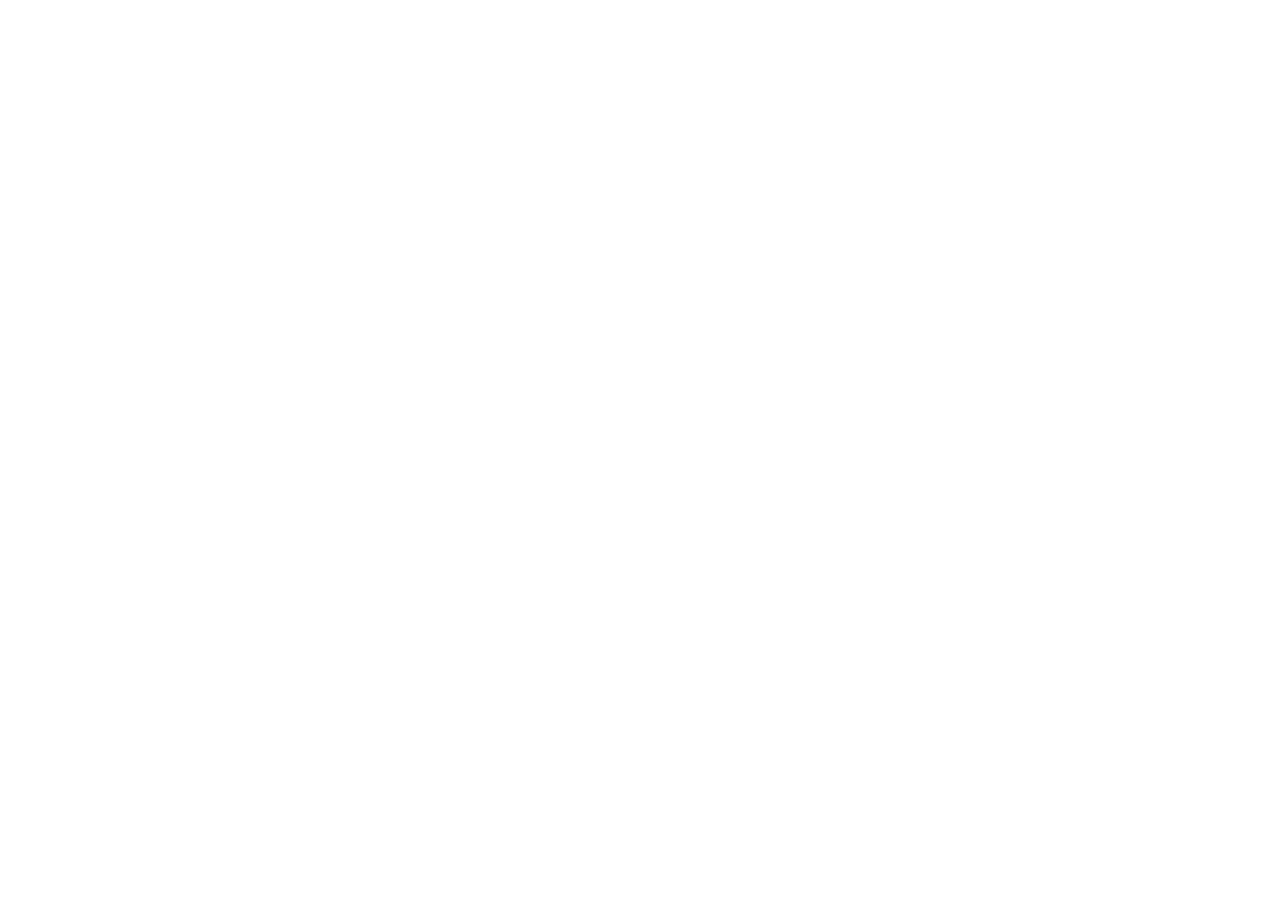
==== LitoralClean/pages/orcamento.html @ 9376c670 "add" ====
<!DOCTYPE html>
<html lang="pt-bt">
<head>
    <meta charset="UTF-8">
    <meta http-equiv="X-UA-Compatible" content="IE=edge">
    <meta name="viewport" content="width=device-width, initial-scale=1.0">
    <title>Orçamento</title>
</head>
<body>
    
</body>
</html>
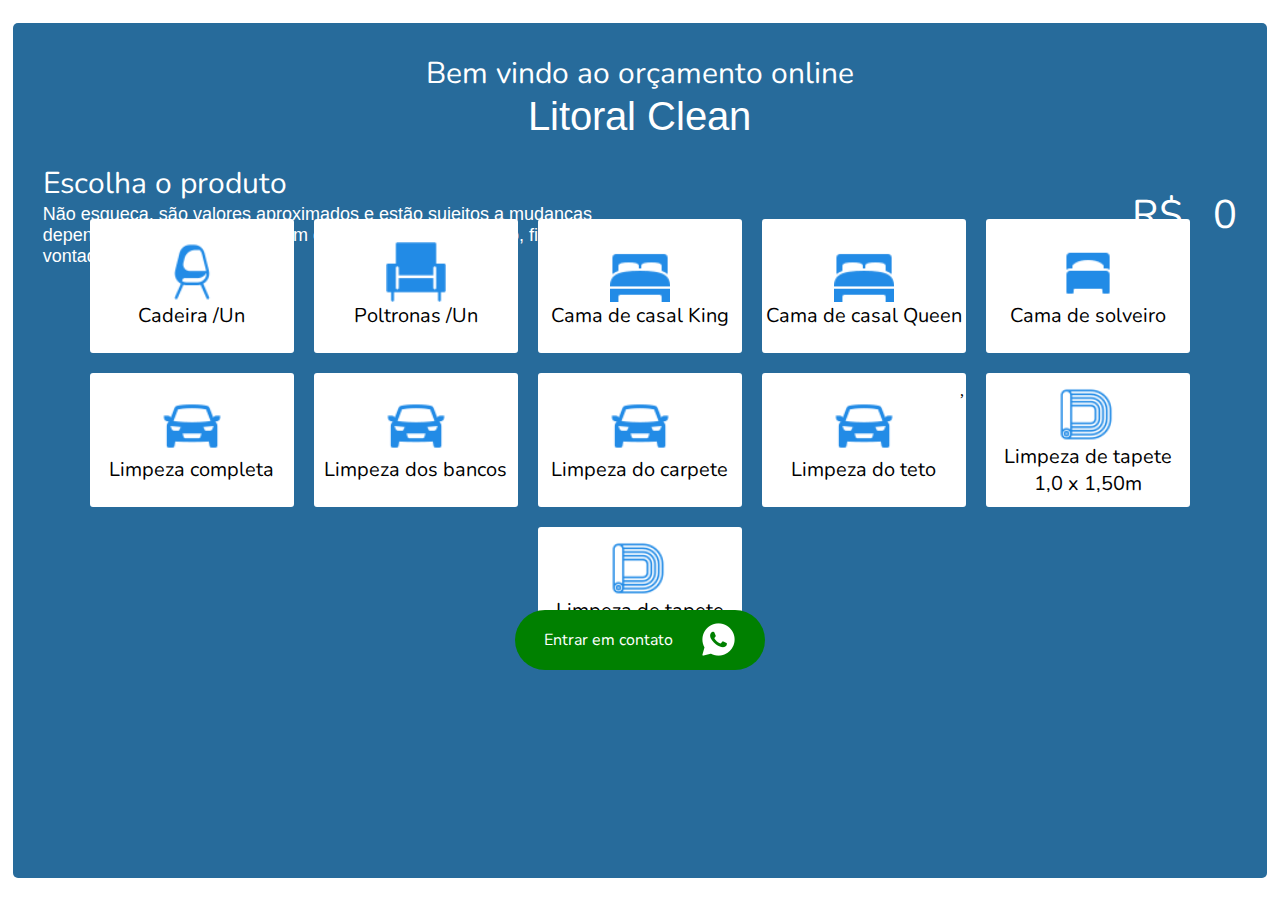
==== commit 73df286c: "add" ====
--- a/LitoralClean/pages/orcamento.html
+++ b/LitoralClean/pages/orcamento.html
@@ -4,9 +4,116 @@
     <meta charset="UTF-8">
     <meta http-equiv="X-UA-Compatible" content="IE=edge">
     <meta name="viewport" content="width=device-width, initial-scale=1.0">
+
+    <link rel="stylesheet" href="../style/orcamento.css">
+
     <title>Orçamento</title>
 </head>
 <body>
-    
+    <main class="mainOrcamento">
+        <div class="marginBorder">
+            <div class="containerHeaderTitleOrcamento">
+                <p>Bem vindo ao orçamento online </p>
+                <span>Litoral Clean</span>
+            </div>
+            <div class="containerSubOpcoes">
+                <div class="orcamentoDividido containerAlerta">
+                    <p>Escolha o produto</p>
+                    <p>Não esqueça, são valores aproximados e estão sujeitos a mudanças dependendo do cenario, para um orçamento mais completo, fique a vontade para nos chamar.</p>
+                </div>
+                <div class="orcamentoDividido containerTotal">
+                    <p>R$</p>
+                    <p id="total"> 0 </p>
+                </div>
+            </div>
+            <div class="containerCardServicos">
+                <div class="containerCard" data-value="70">
+                    <div class="containerIconCorrect">
+                        <img src="../icon/iconsServicos/correct.png" alt="" class="correct">
+                    </div>
+                    <img src="../icon/iconsServicos/cadeira.png" alt="">
+                    <p>Cadeira /Un</p>
+                </div>
+                <div class="containerCard" data-value="90">
+                    <div class="containerIconCorrect">
+                        <img src="../icon/iconsServicos/correct.png" alt="" class="correct">
+                    </div>
+                    <img src="../icon/iconsServicos/poltrona.png" alt="">
+                    <p>Poltronas /Un</p>
+                </div>
+                <div class="containerCard" data-value="350">
+                    <div class="containerIconCorrect">
+                        <img src="../icon/iconsServicos/correct.png" alt="" class="correct">
+                    </div>
+                    <img src="../icon/iconsServicos/camaCasal.png" alt="">
+                    <p>Cama de casal King</p>
+                </div>
+                <div class="containerCard" data-value="300">
+                    <div class="containerIconCorrect">
+                        <img src="../icon/iconsServicos/correct.png" alt="" class="correct">
+                    </div>
+                    <img src="../icon/iconsServicos/camaCasal.png" alt="">
+                    <p>Cama de casal Queen</p>
+                </div>
+                <div class="containerCard" data-value="200">
+                    <div class="containerIconCorrect">
+                        <img src="../icon/iconsServicos/correct.png" alt="" class="correct">
+                    </div>
+                    <img src="../icon/iconsServicos/camaSolteiro.png" alt="">
+                    <p>Cama de solveiro</p>
+                </div>
+                <div class="containerCard" data-value="300">
+                    <div class="containerIconCorrect">
+                        <img src="../icon/iconsServicos/correct.png" alt="" class="correct">
+                    </div>
+                    <img src="../icon/iconsServicos/carro.png" alt="">
+                    <p>Limpeza completa</p>
+                </div>
+                <div class="containerCard" data-value="200">
+                    <div class="containerIconCorrect">
+                        <img src="../icon/iconsServicos/correct.png" alt="" class="correct">
+                    </div>
+                    <img src="../icon/iconsServicos/carro.png" alt="">
+                    <p>Limpeza dos bancos</p>
+                </div>
+                <div class="containerCard" data-value="150">
+                    <div class="containerIconCorrect">
+                        <img src="../icon/iconsServicos/correct.png" alt="" class="correct">
+                    </div>
+                    <img src="../icon/iconsServicos/carro.png" alt="">
+                    <p>Limpeza do carpete</p>
+                </div>
+                <div class="containerCard" data-value="150">
+                    <div class="containerIconCorrect">
+                        <img src="../icon/iconsServicos/correct.png" alt="" class="correct">,
+                    </div>
+                    <img src="../icon/iconsServicos/carro.png" alt="">
+                    <p>Limpeza do teto</p>
+                </div>
+                <div class="containerCard" data-value="350">
+                    <div class="containerIconCorrect">
+                        <img src="../icon/iconsServicos/correct.png" alt="" class="correct">
+                    </div>
+                    <img src="../icon/iconsServicos/tapete.png" alt="">
+                    <p>Limpeza de tapete <br> 1,0 x 1,50m</p>
+                </div>
+                <div class="containerCard" data-value="250">
+                    <div class="containerIconCorrect">
+                        <img src="../icon/iconsServicos/correct.png" alt="" class="correct">
+                    </div>
+                    <img src="../icon/iconsServicos/tapete.png" alt="">
+                    <p>Limpeza de tapete <br> 2,0 x 2,50m +</p>
+                </div>
+            </div>
+            <div class="containerEnviarOrcamento">
+                <div class="containerWhats">
+                    <p>Entrar em contato</p>
+                    <img src="../icon/iconsServicos/whats.png" alt="">
+                </div>
+            </div>
+        </div>
+    </main>
+
+    <script src="../scripts/addBorderOrcamento.js"></script>
 </body>
 </html>--- a/LitoralClean/style/orcamento.css
+++ b/LitoralClean/style/orcamento.css
@@ -0,0 +1,264 @@
+@import url('https://fonts.googleapis.com/css2?family=Inter:wght@900&display=swap');
+@import url('https://fonts.googleapis.com/css2?family=Arimo:wght@500&display=swap');
+@import url('https://fonts.googleapis.com/css2?family=Nunito:ital,wght@1,200&display=swap');
+
+.containerOrcamento {
+    width: 100vw;
+    height: 300px;
+    display: flex;
+    justify-content: center;
+    align-items: center;
+    flex-direction: column;
+    background: #1189ce;
+    text-align: center;
+}
+
+.containerOrcamento a {
+    list-style: none;
+    text-decoration: none;
+}
+
+.containerOrcamento p:nth-child(1) {
+    font-size: 30px;
+    font-family: 'Arimo', sans-serif;
+}
+
+.containerOrcamento p {
+    font-family: 'Inter', sans-serif;
+    color: #fff;
+    font-size: 22px;
+}
+
+.containerButton {
+    width: 250px;
+    height: 60px;
+    background: rgb(22, 134, 28);
+    display: flex;
+    justify-content: center;
+    align-items: center;
+    border-radius: 10px;
+    margin-top: 30px;
+}
+
+body {
+    margin: 0;
+    padding: 0;
+}
+
+.mainOrcamento {
+    width: 100vw;
+    height: 100vh;
+    background: #fff;
+    display: flex;
+    justify-content: center;
+    align-items: center;
+}
+
+.marginBorder {
+    width: 98vw;
+    height: 95vh;
+    background: #276B9B;
+    border-radius: 5px;
+    display: flex;
+    justify-content: flex-start;
+    align-items: center;
+    flex-direction: column;
+}
+
+.containerHeaderTitleOrcamento {
+    width: 100%;
+    height: auto;
+    display: flex;
+    justify-content: center;
+    align-items: center;
+    flex-direction: column;
+}
+
+.containerHeaderTitleOrcamento p {
+    font-size: 30px;
+    font-family: 'Nunito', sans-serif;
+    color: #fff;
+}
+
+.containerHeaderTitleOrcamento span {
+    font-size: 40px;
+    font-family: 'Arimo', sans-serif;
+    color: #fff;
+    margin-top: -30px;
+}
+
+.containerSubOpcoes {
+    width: 100%;
+    height: 150px;
+    display: flex;
+}
+
+.orcamentoDividido {
+    width: 50%;
+    height: 150px;
+}
+
+.containerAlerta {
+    display: flex;
+    flex-direction: column;
+    justify-content: center;
+    align-items: flex-start;
+}
+
+.containerAlerta p:nth-child(1) {
+    font-size: 30px;
+    font-family: 'Nunito', sans-serif;
+}
+
+.containerAlerta p {
+    color: #Fff;
+    font-size: 18px;
+    font-family: 'Franklin Gothic Medium', 'Arial Narrow', Arial, sans-serif;
+    margin: 0 30px;
+}
+
+.containerTotal {
+    display: flex;
+    justify-content: flex-end;
+    align-items: center;
+}
+
+.containerTotal p {
+    font-size: 40px;
+    font-family: 'Nunito', sans-serif;
+    color: #fff;
+    margin-right: 30px;
+}
+
+.containerCardServicos {
+    width: 90%;
+    height: 300px;
+    display: flex;
+    justify-content: center;
+    align-content: center;
+    flex-wrap: wrap;
+}
+
+.containerCard {
+    width: 200px;
+    height: 130px;
+    background: #fff;
+    border: 2px solid rgb(255, 255, 255);
+    border-radius: 3px;
+    margin: 10px 10px;
+    display: flex;
+    justify-content: center;
+    align-items: center;
+    flex-direction: column;
+    text-align: center;
+}
+
+.containerCardClick {
+    width: 200px;
+    height: 130px;
+    background: #fff;
+    border: 2px solid green;
+    border-radius: 3px;
+    margin: 10px 10px;
+    display: flex;
+    justify-content: center;
+    align-items: center;
+    flex-direction: column;
+    text-align: center;
+    border-radius: 10px;
+}
+
+.containerCard img {
+    width: 60px;
+    height: 60px;
+}
+
+.containerCard p {
+    font-size: 20px;
+    font-family: 'Nunito', sans-serif;
+    margin: 0;
+}
+
+.containerIconCorrect {
+    width: 100%;
+    height: 10px;
+    display: flex;
+    justify-content: flex-end;
+    align-items: center;
+    margin-top: -10px;
+}
+
+.correct {
+    display: none;
+    width: 30px !important;
+    height: 30px !important;
+}
+
+.containerEnviarOrcamento {
+    width: 100%;
+    height: 100px;
+    display: flex;
+    justify-content: center;
+    align-items: center;
+}
+.containerWhats{
+    width: 250px;
+    height: 60px;
+    border-radius: 50px;
+    background: green;
+    font-family: 'Nunito', sans-serif;
+    color: #fff;
+    display: flex;
+    justify-content: space-evenly;
+    align-items: center;
+    cursor: pointer;
+    transition: 0.3s;
+}
+.containerWhats:hover{
+    background: rgb(26, 141, 26);
+    transition: 0.3s;
+}
+
+@media (max-width: 600px) {
+    .mainOrcamento {
+        width: 100vw;
+        height: auto;
+    }
+
+    .containerHeaderTitleOrcamento p {
+        text-align: center;
+    }
+
+    .marginBorder {
+        width: 100vw;
+        height: auto;
+    }
+
+    .containerSubOpcoes {
+        flex-direction: column;
+        width: 100%;
+        height: auto;
+        margin-top: 50px;
+    }
+
+    .orcamentoDividido {
+        width: 100%;
+        height: 150px;
+    }
+
+    .containerCardServicos {
+        height: auto;
+    }
+
+    .containerCard {
+        width: 100%;
+    }
+
+    .containerAlerta {
+        width: 100%;
+    }
+
+    .containerTotal p {
+        font-size: 20px;
+    }
+}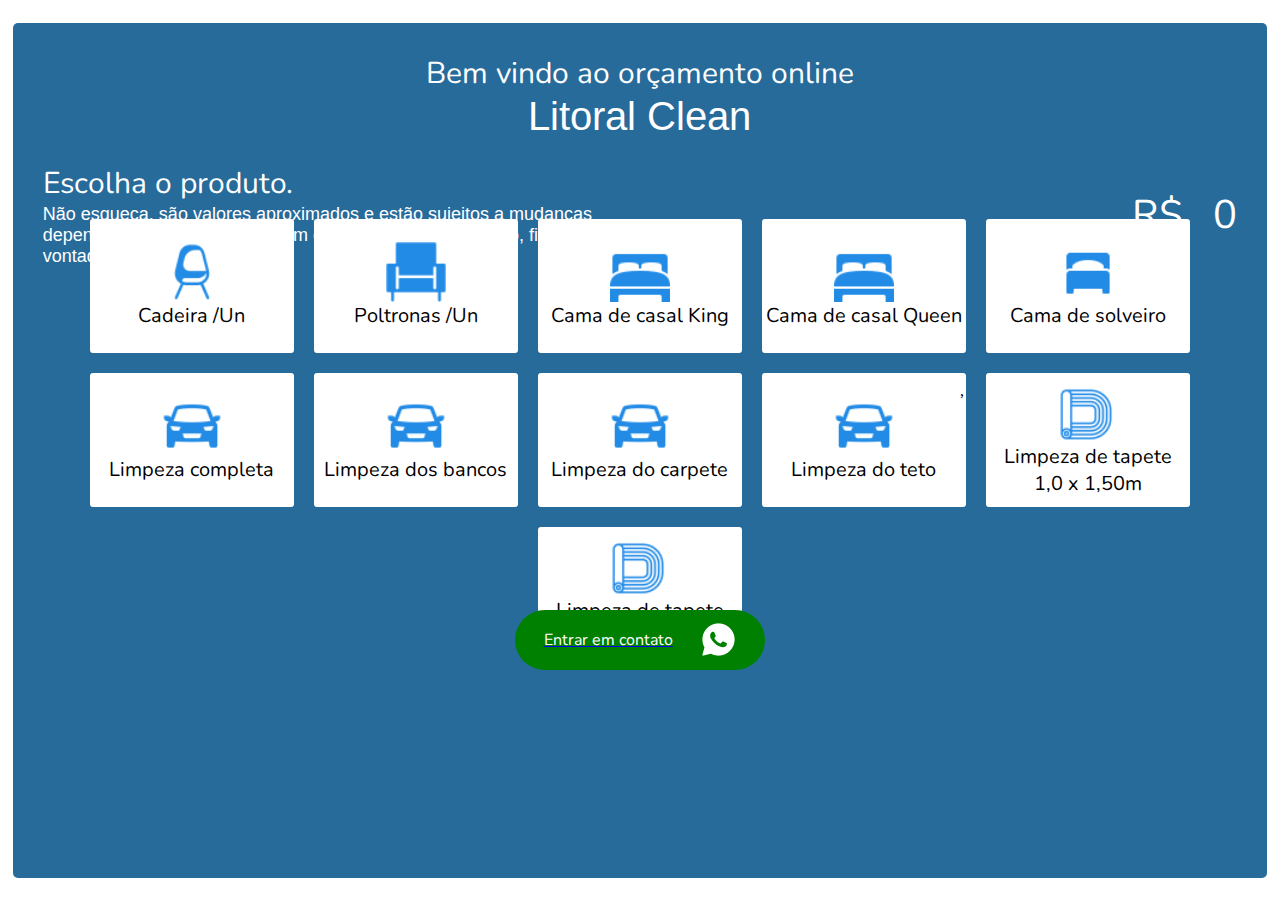
==== commit 216afc7c: "add" ====
--- a/LitoralClean/pages/orcamento.html
+++ b/LitoralClean/pages/orcamento.html
@@ -13,13 +13,13 @@
     <main class="mainOrcamento">
         <div class="marginBorder">
             <div class="containerHeaderTitleOrcamento">
-                <p>Bem vindo ao orçamento online </p>
+                <p>Bem vindo ao orçamento online</p>
                 <span>Litoral Clean</span>
             </div>
             <div class="containerSubOpcoes">
                 <div class="orcamentoDividido containerAlerta">
-                    <p>Escolha o produto</p>
-                    <p>Não esqueça, são valores aproximados e estão sujeitos a mudanças dependendo do cenario, para um orçamento mais completo, fique a vontade para nos chamar.</p>
+                    <p>Escolha o produto.</p>
+                    <p>Não esqueça, são valores aproximados e estão sujeitos a mudanças dependendo do cenário, para um orçamento mais completo, fique a vontade para nos chamar.</p>
                 </div>
                 <div class="orcamentoDividido containerTotal">
                     <p>R$</p>
@@ -106,10 +106,12 @@
                 </div>
             </div>
             <div class="containerEnviarOrcamento">
-                <div class="containerWhats">
-                    <p>Entrar em contato</p>
-                    <img src="../icon/iconsServicos/whats.png" alt="">
-                </div>
+                <a href="https://wa.me/5547999468230?text=Bem+Vindo%28a%29+a+Litoral+Clean">
+                    <div class="containerWhats">
+                        <p>Entrar em contato</p>
+                        <img src="../icon/iconsServicos/whats.png" alt="">
+                    </div>
+                </a>
             </div>
         </div>
     </main>
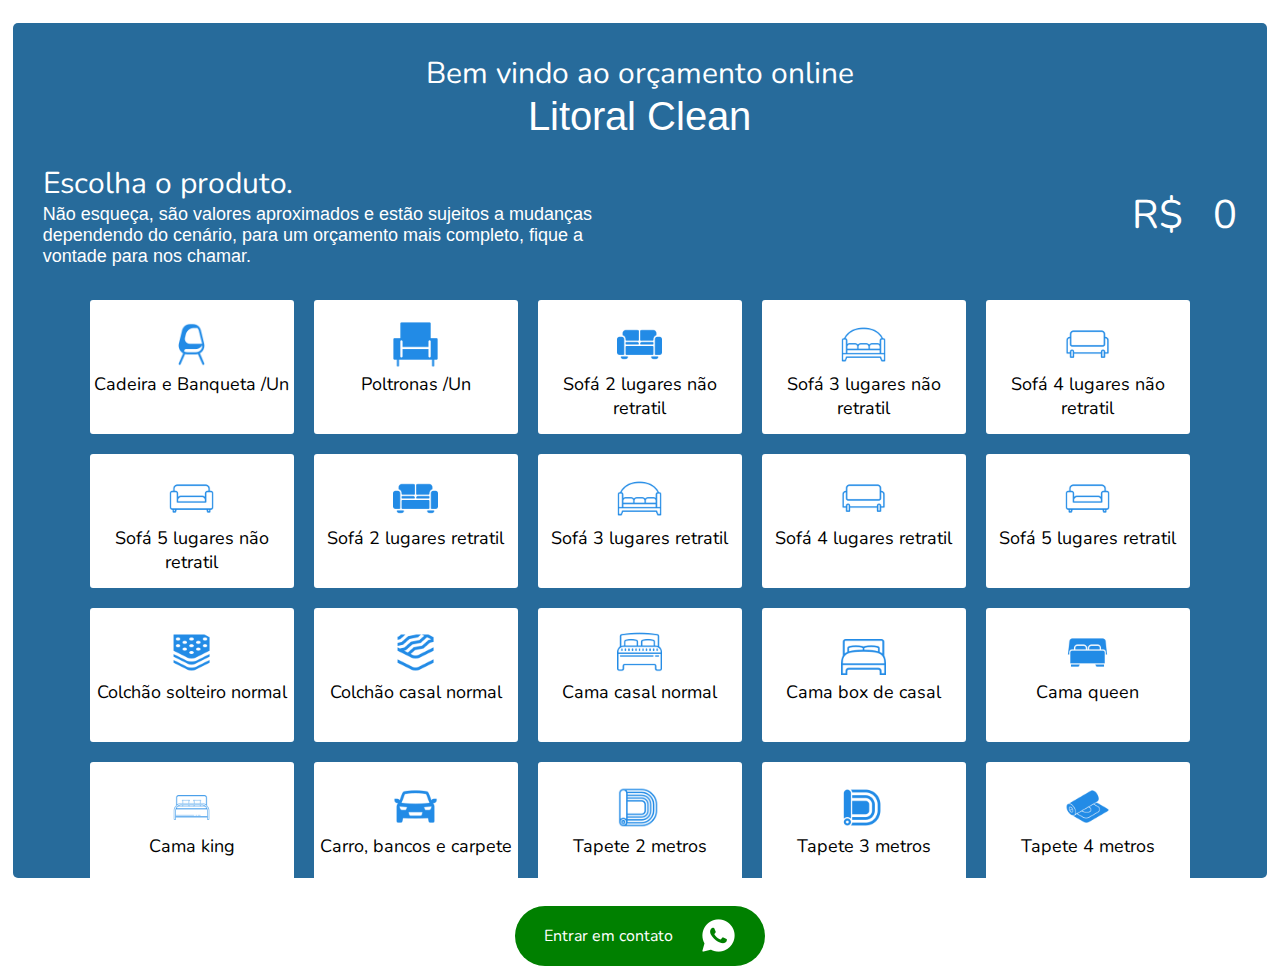
==== commit 0afa7cb2: "Versão que vai pra produção" ====
--- a/LitoralClean/pages/orcamento.html
+++ b/LitoralClean/pages/orcamento.html
@@ -27,82 +27,246 @@
                 </div>
             </div>
             <div class="containerCardServicos">
-                <div class="containerCard" data-value="70">
-                    <div class="containerIconCorrect">
-                        <img src="../icon/iconsServicos/correct.png" alt="" class="correct">
-                    </div>
-                    <img src="../icon/iconsServicos/cadeira.png" alt="">
-                    <p>Cadeira /Un</p>
-                </div>
-                <div class="containerCard" data-value="90">
-                    <div class="containerIconCorrect">
-                        <img src="../icon/iconsServicos/correct.png" alt="" class="correct">
-                    </div>
-                    <img src="../icon/iconsServicos/poltrona.png" alt="">
-                    <p>Poltronas /Un</p>
-                </div>
+
+                <div class="containerCard" data-value="50">
+                    <div class="containerIconCorrect">
+                        <img src="../icon/iconsServicos/correct.png" alt="" class="correct">
+                    </div>
+                    <div class="medida">
+                        <img src="../icon/iconsServicos/cadeira.png" alt="">
+                    </div>
+                    <div class="medida">
+                        <p>Cadeira e Banqueta /Un</p>
+                    </div>
+                </div>
+
+                <div class="containerCard" data-value="120">
+                    <div class="containerIconCorrect">
+                        <img src="../icon/iconsServicos/correct.png" alt="" class="correct">
+                    </div>
+                    <div class="medida">
+                        <img src="../icon/iconsServicos/poltrona.png" alt="">
+                    </div>
+                    <div class="medida">
+                        <p>Poltronas /Un</p>
+                    </div>
+                </div>
+
+                <div class="containerCard" data-value="200">
+                    <div class="containerIconCorrect">
+                        <img src="../icon/iconsServicos/correct.png" alt="" class="correct">
+                    </div>
+                    <div class="medida">
+                        <img src="../icon/iconsServicos/sofa2lugares.png" alt="">
+                    </div>
+                    <div class="medida">
+                        <p>Sofá 2 lugares não retratil</p>
+                    </div>
+                </div>
+
+                <div class="containerCard" data-value="300">
+                    <div class="containerIconCorrect">
+                        <img src="../icon/iconsServicos/correct.png" alt="" class="correct">
+                    </div>
+                    <div class="medida">
+                        <img src="../icon/iconsServicos/sofa3lugares.png" alt="">
+                    </div>
+                    <div class="medida">
+                        <p>Sofá 3 lugares não retratil</p>
+                    </div>
+                </div>
+
+                <div class="containerCard" data-value="400">
+                    <div class="containerIconCorrect">
+                        <img src="../icon/iconsServicos/correct.png" alt="" class="correct">
+                    </div>
+                    <div class="medida">
+                        <img src="../icon/iconsServicos/safo4lugares.png" alt="">
+                    </div>
+                    <div class="medida">
+                        <p>Sofá 4 lugares não retratil</p>
+                    </div>
+                </div>
+
+                <div class="containerCard" data-value="450">
+                    <div class="containerIconCorrect">
+                        <img src="../icon/iconsServicos/correct.png" alt="" class="correct">
+                    </div>
+                    <div class="medida">
+                        <img src="../icon/iconsServicos/safo5lugares.png" alt="">
+                    </div>
+                    <div class="medida">
+                        <p>Sofá 5 lugares não retratil</p>
+                    </div>
+                </div>
+
+                <div class="containerCard" data-value="250">
+                    <div class="containerIconCorrect">
+                        <img src="../icon/iconsServicos/correct.png" alt="" class="correct">
+                    </div>
+                    <div class="medida">
+                        <img src="../icon/iconsServicos/sofa2lugares.png" alt="">
+                    </div>
+                    <div class="medida">
+                        <p>Sofá 2 lugares retratil</p>
+                    </div>
+                </div>
+
                 <div class="containerCard" data-value="350">
                     <div class="containerIconCorrect">
                         <img src="../icon/iconsServicos/correct.png" alt="" class="correct">
                     </div>
-                    <img src="../icon/iconsServicos/camaCasal.png" alt="">
-                    <p>Cama de casal King</p>
-                </div>
+                    <div class="medida">
+                        <img src="../icon/iconsServicos/sofa3lugares.png" alt="">
+                    </div>
+                    <div class="medida">
+                        <p>Sofá 3 lugares retratil</p>
+                    </div>
+                </div>
+
+                <div class="containerCard" data-value="450">
+                    <div class="containerIconCorrect">
+                        <img src="../icon/iconsServicos/correct.png" alt="" class="correct">
+                    </div>
+                    <div class="medida">
+                        <img src="../icon/iconsServicos/safo4lugares.png" alt="">
+                    </div>
+                    <div class="medida">
+                        <p>Sofá 4 lugares retratil</p>
+                    </div>
+                </div>
+
+                <div class="containerCard" data-value="550">
+                    <div class="containerIconCorrect">
+                        <img src="../icon/iconsServicos/correct.png" alt="" class="correct">
+                    </div>
+                    <div class="medida">
+                        <img src="../icon/iconsServicos/safo5lugares.png" alt="">
+                    </div>
+                    <div class="medida">
+                        <p>Sofá 5 lugares retratil</p>
+                    </div>
+                </div>
+
+
+                <div class="containerCard" data-value="170">
+                    <div class="containerIconCorrect">
+                        <img src="../icon/iconsServicos/correct.png" alt="" class="correct">
+                    </div>
+                    <div class="medida">
+                        <img src="../icon/iconsServicos/colchaoSolteiro.png" alt="">
+                    </div>
+                    <div class="medida">
+                        <p>Colchão solteiro normal</p>
+                    </div>
+                </div>
+
+                <div class="containerCard" data-value="200">
+                    <div class="containerIconCorrect">
+                        <img src="../icon/iconsServicos/correct.png" alt="" class="correct">
+                    </div>
+                    <div class="medida">
+                        <img src="../icon/iconsServicos/colchaocasalnormal.png" alt="">
+                    </div>
+                    <div class="medida">
+                        <p>Colchão casal normal</p>
+                    </div>
+                </div>
+
+                <div class="containerCard" data-value="250">
+                    <div class="containerIconCorrect">
+                        <img src="../icon/iconsServicos/correct.png" alt="" class="correct">
+                    </div>
+                    <div class="medida">
+                        <img src="../icon/iconsServicos/camaCasalNormal.png" alt="">
+                    </div>
+                    <div class="medida">
+                        <p>Cama casal normal</p>
+                    </div>
+                </div>
+
                 <div class="containerCard" data-value="300">
                     <div class="containerIconCorrect">
                         <img src="../icon/iconsServicos/correct.png" alt="" class="correct">
                     </div>
-                    <img src="../icon/iconsServicos/camaCasal.png" alt="">
-                    <p>Cama de casal Queen</p>
-                </div>
-                <div class="containerCard" data-value="200">
-                    <div class="containerIconCorrect">
-                        <img src="../icon/iconsServicos/correct.png" alt="" class="correct">
-                    </div>
-                    <img src="../icon/iconsServicos/camaSolteiro.png" alt="">
-                    <p>Cama de solveiro</p>
-                </div>
+                    <div class="medida">
+                        <img src="../icon/iconsServicos/camaboxCasal.png" alt="">
+                    </div>
+                    <div class="medida">
+                        <p>Cama box de casal</p>
+                    </div>
+                </div>
+
+                <div class="containerCard" data-value="350">
+                    <div class="containerIconCorrect">
+                        <img src="../icon/iconsServicos/correct.png" alt="" class="correct">
+                    </div>
+                    <div class="medida">
+                        <img src="../icon/iconsServicos/caamqueen.png" alt="">
+                    </div>
+                    <div class="medida">
+                        <p>Cama queen</p>
+                    </div>
+                </div>
+
+                <div class="containerCard" data-value="450">
+                    <div class="containerIconCorrect">
+                        <img src="../icon/iconsServicos/correct.png" alt="" class="correct">
+                    </div>
+                    <div class="medida">
+                        <img src="../icon/iconsServicos/camaking.png" alt="">
+                    </div>
+                    <div class="medida">
+                        <p>Cama king</p>
+                    </div>
+                </div>
+
                 <div class="containerCard" data-value="300">
                     <div class="containerIconCorrect">
                         <img src="../icon/iconsServicos/correct.png" alt="" class="correct">
                     </div>
-                    <img src="../icon/iconsServicos/carro.png" alt="">
-                    <p>Limpeza completa</p>
-                </div>
-                <div class="containerCard" data-value="200">
-                    <div class="containerIconCorrect">
-                        <img src="../icon/iconsServicos/correct.png" alt="" class="correct">
-                    </div>
-                    <img src="../icon/iconsServicos/carro.png" alt="">
-                    <p>Limpeza dos bancos</p>
-                </div>
-                <div class="containerCard" data-value="150">
-                    <div class="containerIconCorrect">
-                        <img src="../icon/iconsServicos/correct.png" alt="" class="correct">
-                    </div>
-                    <img src="../icon/iconsServicos/carro.png" alt="">
-                    <p>Limpeza do carpete</p>
-                </div>
-                <div class="containerCard" data-value="150">
-                    <div class="containerIconCorrect">
-                        <img src="../icon/iconsServicos/correct.png" alt="" class="correct">,
-                    </div>
-                    <img src="../icon/iconsServicos/carro.png" alt="">
-                    <p>Limpeza do teto</p>
-                </div>
+                    <div class="medida">
+                        <img src="../icon/iconsServicos/carro.png" alt="">
+                    </div>
+                    <div class="medida">
+                        <p>Carro, bancos e carpete</p>
+                    </div>
+                </div>
+
+                <div class="containerCard" data-value="250">
+                    <div class="containerIconCorrect">
+                        <img src="../icon/iconsServicos/correct.png" alt="" class="correct">
+                    </div>
+                    <div class="medida">
+                        <img src="../icon/iconsServicos/tapete.png" alt="">
+                    </div>
+                    <div class="medida">
+                        <p>Tapete 2 metros</p>
+                    </div>
+                </div>
+
                 <div class="containerCard" data-value="350">
                     <div class="containerIconCorrect">
                         <img src="../icon/iconsServicos/correct.png" alt="" class="correct">
                     </div>
-                    <img src="../icon/iconsServicos/tapete.png" alt="">
-                    <p>Limpeza de tapete <br> 1,0 x 1,50m</p>
-                </div>
-                <div class="containerCard" data-value="250">
-                    <div class="containerIconCorrect">
-                        <img src="../icon/iconsServicos/correct.png" alt="" class="correct">
-                    </div>
-                    <img src="../icon/iconsServicos/tapete.png" alt="">
-                    <p>Limpeza de tapete <br> 2,0 x 2,50m +</p>
+                    <div class="medida">
+                        <img src="../icon/iconsServicos/tapete2.png" alt="">
+                    </div>
+                    <div class="medida">
+                        <p>Tapete 3 metros</p>
+                    </div>
+                </div>
+
+                <div class="containerCard" data-value="450">
+                    <div class="containerIconCorrect medida">
+                        <img src="../icon/iconsServicos/correct.png" alt="" class="correct">
+                    </div>
+                    <div class="medida">
+                        <img src="../icon/iconsServicos/tapete4.png" alt="">
+                    </div>
+                    <div class="medida">
+                        <p>Tapete 4 metros</p>
+                    </div>
                 </div>
             </div>
             <div class="containerEnviarOrcamento">
--- a/LitoralClean/style/orcamento.css
+++ b/LitoralClean/style/orcamento.css
@@ -9,7 +9,7 @@
     justify-content: center;
     align-items: center;
     flex-direction: column;
-    background: #1189ce;
+    background: #276B9B;
     text-align: center;
 }
 
@@ -39,10 +39,18 @@
     border-radius: 10px;
     margin-top: 30px;
 }
+.containerButton p{
+    font-size: 20px !important;
+}
 
 body {
     margin: 0;
     padding: 0;
+}
+
+a{
+    text-decoration: none;
+    list-style: none;
 }
 
 .mainOrcamento {
@@ -89,7 +97,7 @@
 
 .containerSubOpcoes {
     width: 100%;
-    height: 150px;
+    height: auto;
     display: flex;
 }
 
@@ -132,7 +140,7 @@
 
 .containerCardServicos {
     width: 90%;
-    height: 300px;
+    height: auto;
     display: flex;
     justify-content: center;
     align-content: center;
@@ -151,6 +159,7 @@
     align-items: center;
     flex-direction: column;
     text-align: center;
+    position: relative;
 }
 
 .containerCardClick {
@@ -169,12 +178,17 @@
 }
 
 .containerCard img {
-    width: 60px;
-    height: 60px;
+    width: 45px;
+    height: 45px;
+}
+
+.medida{
+    height: 50px;
+    width: 100%;
 }
 
 .containerCard p {
-    font-size: 20px;
+    font-size: 18px;
     font-family: 'Nunito', sans-serif;
     margin: 0;
 }
@@ -185,7 +199,6 @@
     display: flex;
     justify-content: flex-end;
     align-items: center;
-    margin-top: -10px;
 }
 
 .correct {
